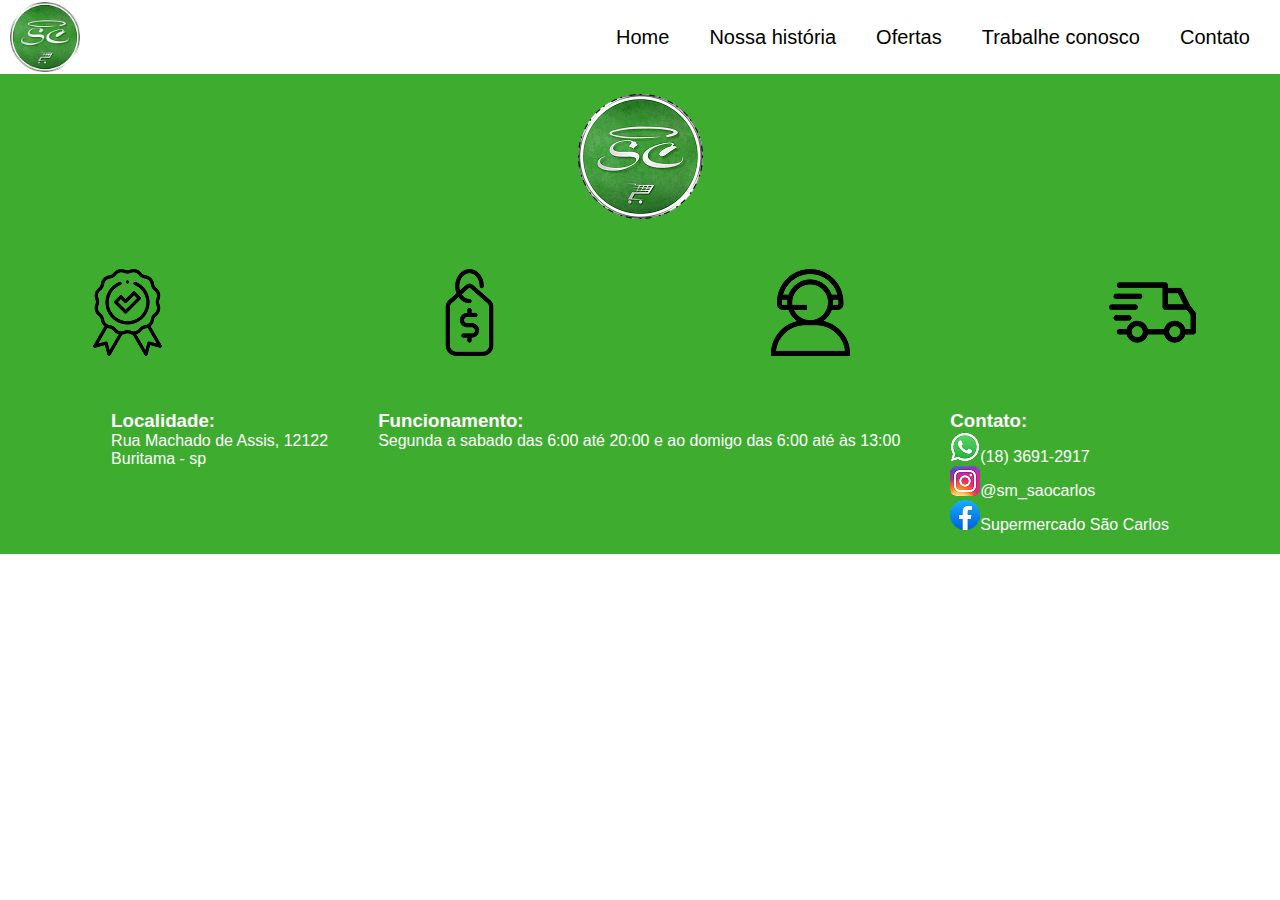
==== contato.html @ 38eae827 "alterações nos diretórios e mudanças no index" ====
<!DOCTYPE html>
<html lang="pt-br">

<head>
  <meta charset="UTF-8">
  <meta name="viewport" content="width=device-width, initial-scale=1.0">
  <title>Supermercado SãoCarlos</title>
  <link rel="stylesheet" href="./style/contato.css">
  <link rel="stylesheet" href="./style/header.css">
  <link rel="stylesheet" href="./style/footer.css">
  <link rel="preconnect" href="https://fonts.googleapis.com">
  <link rel="preconnect" href="https://fonts.gstatic.com" crossorigin>
  <link href="https://fonts.googleapis.com/css2?family=Inter:ital,opsz,wght@0,14..32,100..900;1,14..32,100..900&display=swap" rel="stylesheet">
</head>

<body>
  <header>
    <img src="./imagens/index/logo.png" alt="iconemercado">
    <nav>
      <ul>
        <li><a href="./index.html">Home</a></li>
        <li><a href="./nossahistoria.html">Nossa história</a></li>
        <li><a href="./ofertas.html">Ofertas</a></li>
        <li><a href="./trabalheconosco.html">Trabalhe conosco</a></li>
        <li><a href="./contato.html">Contato</a></li>
      </ul>
    </nav>
  </header>
  <main>

  </main>

  <footer>
    <div class="iconmercado">
      <img src="./imagens/index/mercadoiconfooter.png" alt="">
    </div>
    <div class="iconsfooter">
      <img src="./imagens/index/iconfooter1.png" alt="">
      <img src="./imagens/index/iconfooter2.png" alt="">
      <img src="./imagens/index/iconfooter3.png" alt="">
      <img src="./imagens/index/iconfooter4.png" alt="">
    </div>
    <div class="descricaofooter">
      <div class="localidade">
        <h3>Localidade:</h3>
        <p>Rua Machado de Assis, 12122 <br> Buritama - sp </p>
      </div>
      <div class="funcionamento">
        <h3>Funcionamento:</h3>
        <p>Segunda a sabado das 6:00 até 20:00 e ao domigo das 6:00 até às 13:00</p>
      </div>
      <div class="contato">
        <h3>Contato:</h3>
        <p><img src="./imagens/index/whatsappiconfooter.png" alt="">(18) 3691-2917</p>
        <p><img src="./imagens/index/instagramiconfooter.png" alt=""><a href="https://www.instagram.com/sm_saocarlos/">@sm_saocarlos</a></p>
        <p><img src="./imagens/index/facebookiconfooter.png" alt=""><a href="https://www.facebook.com/smsaocarlos/?locale=pt_BR">Supermercado São Carlos</a></p>
      </div>
    </div>
  </footer>
</body>

</html>
---- style/header.css ----
* {
  margin: 0;
  padding: 0;
  box-sizing: border-box;
  font-family: "Segoe UI", Arial, sans-serif;
}

header {
  display: flex;
  justify-content: space-between;
  align-items: center;
  padding: 2px 10px;
}

header ul {
  list-style: none;
  display: flex;
}

header img {
  width: 70px;
  height: 70px;
}

header a {
  color: black;
  font-size: 15pt;
  text-decoration: none;
  padding: 20px;
}
header a:hover {
  border-bottom: 6px solid #3ead2f;
}
---- style/footer.css ----
* {
  margin: 0;
  padding: 0;
  box-sizing: border-box;
  font-family: "Segoe UI", Arial, sans-serif;
}

footer {
  background-color: #3ead2f;
  padding: 20px;
}

.iconmercado img {
  margin: auto;
  display: block;
}

.iconsfooter {
  text-align: center;
  margin: 50px 0px;
}

.iconsfooter img:not(:last-child) {
  margin-right: 250px;
}

.descricaofooter {
  display: flex;
  justify-content: center;
  color: white;
}

.descricaofooter div:not(:last-child) {
  margin-right: 50px;
}

.descricaofooter a {
  text-decoration: none;
  color: white;
}
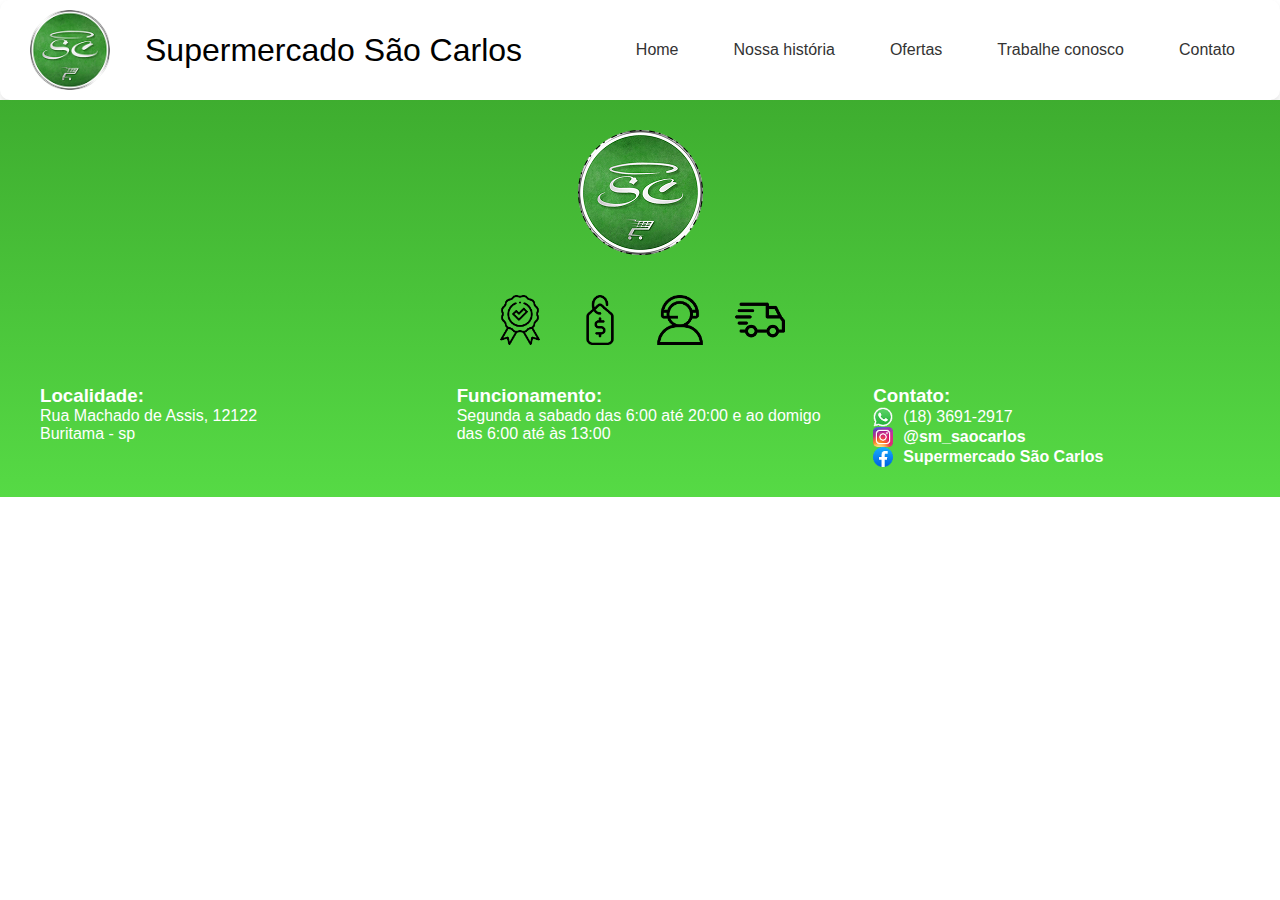
==== commit bf7652bf: "css form, favicon, h1 header" ====
--- a/contato.html
+++ b/contato.html
@@ -5,6 +5,7 @@
   <meta charset="UTF-8">
   <meta name="viewport" content="width=device-width, initial-scale=1.0">
   <title>Supermercado SãoCarlos</title>
+  <link rel="shortcut icon" href="./imagens/index/favicon-32x32.png" type="image/x-icon">
   <link rel="stylesheet" href="./style/contato.css">
   <link rel="stylesheet" href="./style/header.css">
   <link rel="stylesheet" href="./style/footer.css">
@@ -15,7 +16,10 @@
 
 <body>
   <header>
-    <img src="./imagens/index/logo.png" alt="iconemercado">
+    <div>
+      <img src="./imagens/index/logo.png" alt="Ícone Mercado">
+      <h1>Supermercado São Carlos</h1>
+    </div>
     <nav>
       <ul>
         <li><a href="./index.html">Home</a></li>
--- a/style/header.css
+++ b/style/header.css
@@ -5,29 +5,54 @@
   font-family: "Segoe UI", Arial, sans-serif;
 }
 
+header h1 {
+  font-weight: normal;
+}
+
 header {
   display: flex;
   justify-content: space-between;
   align-items: center;
-  padding: 2px 10px;
+  background: #fff;
+  padding: 10px 30px;
+  box-shadow: 0px 4px 6px rgba(0, 0, 0, 0.1);
+  border-radius: 10px;
 }
 
-header ul {
-  list-style: none;
+header > div {
   display: flex;
+  align-items: center;
+  gap: 35px;
 }
 
 header img {
-  width: 70px;
-  height: 70px;
+  width: 80px;
+  height: auto;
+}
+
+header nav ul {
+  list-style: none;
+  display: flex;
+  gap: 25px;
+  padding: 0;
+  margin: 0;
+}
+
+header nav ul li {
+  display: inline;
 }
 
 header a {
-  color: black;
-  font-size: 15pt;
+  font-family: "Poppins", sans-serif;
+  color: #333;
+  font-size: 16px;
   text-decoration: none;
-  padding: 20px;
+  font-weight: 500;
+  padding: 10px 15px;
+  transition: all 0.3s ease;
 }
+
 header a:hover {
-  border-bottom: 6px solid #3ead2f;
+  color: #3ead2f;
+  border-bottom: 3px solid #3ead2f;
 }
--- a/style/footer.css
+++ b/style/footer.css
@@ -6,35 +6,80 @@
 }
 
 footer {
-  background-color: #3ead2f;
-  padding: 20px;
+  background-image: linear-gradient(180deg, #3ead2f, #56da45);
+  padding: 30px 15px;
+  text-align: center;
+  color: white;
 }
 
 .iconmercado img {
-  margin: auto;
   display: block;
+  margin: 0 auto;
+  max-width: 150px;
 }
 
 .iconsfooter {
-  text-align: center;
-  margin: 50px 0px;
+  display: flex;
+  justify-content: center;
+  gap: 30px;
+  margin: 40px 0;
 }
 
-.iconsfooter img:not(:last-child) {
-  margin-right: 250px;
+.iconsfooter img {
+  max-width: 50px;
+  height: auto;
 }
 
 .descricaofooter {
   display: flex;
   justify-content: center;
-  color: white;
+  gap: 50px;
+  flex-wrap: wrap;
+  text-align: left;
+  max-width: 1200px;
+  margin: auto;
 }
 
-.descricaofooter div:not(:last-child) {
-  margin-right: 50px;
+.descricaofooter div {
+  flex: 1;
+  min-width: 250px;
+}
+
+.contato p {
+  display: flex;
+  align-items: center;
+  gap: 10px;
+}
+
+.contato img {
+  width: 20px;
+  height: 20px;
 }
 
 .descricaofooter a {
   text-decoration: none;
   color: white;
+  font-weight: bold;
+  transition: color 0.3s ease;
 }
+
+.descricaofooter a:hover {
+  color: #d9ffb3;
+}
+
+/* Responsividade */
+@media (max-width: 768px) {
+  .iconsfooter {
+    flex-wrap: wrap;
+    gap: 15px;
+  }
+
+  .descricaofooter {
+    flex-direction: column;
+    text-align: center;
+  }
+
+  .contato p {
+    justify-content: center;
+  }
+}
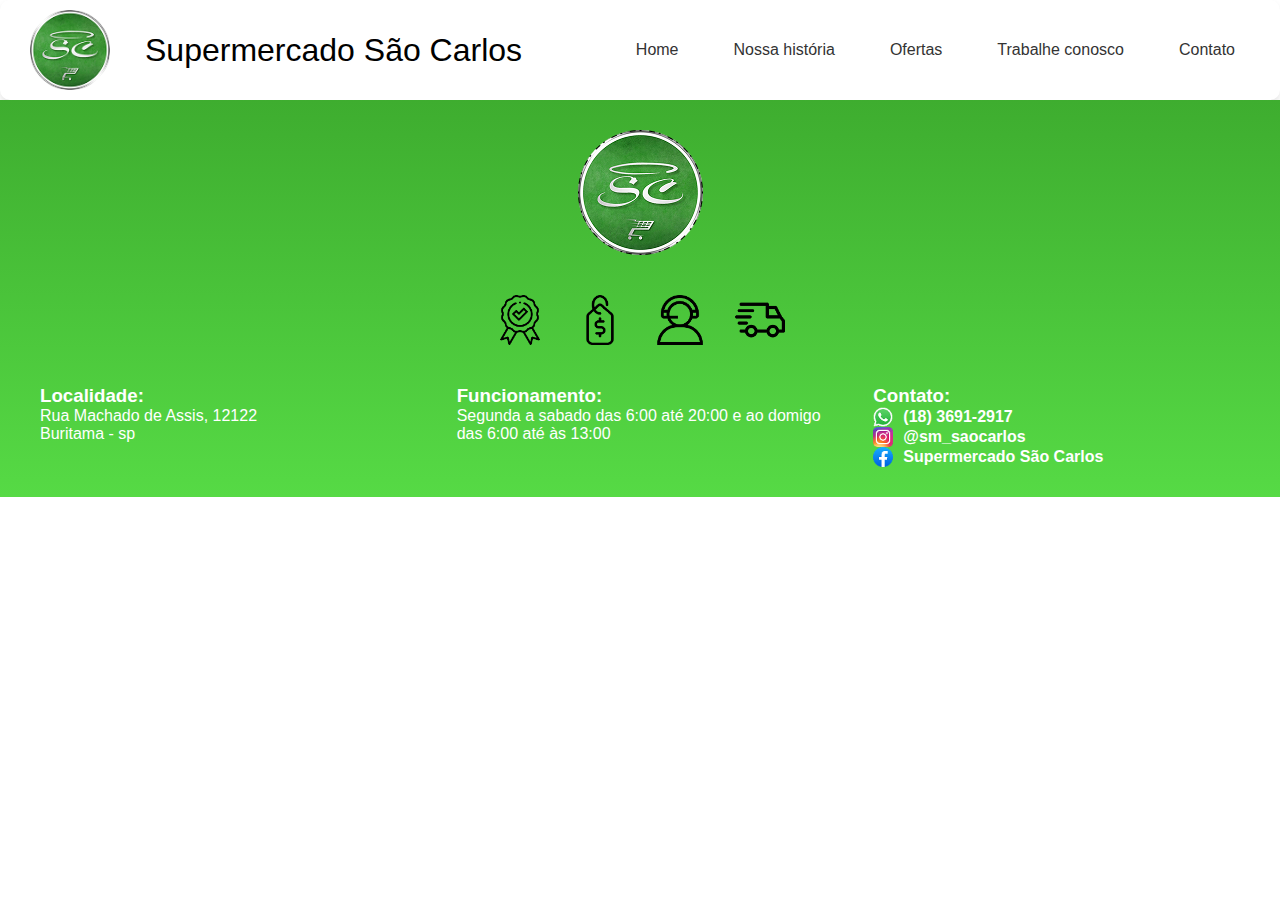
==== commit 24ea61d8: "alterações form" ====
--- a/contato.html
+++ b/contato.html
@@ -55,9 +55,9 @@
       </div>
       <div class="contato">
         <h3>Contato:</h3>
-        <p><img src="./imagens/index/whatsappiconfooter.png" alt="">(18) 3691-2917</p>
-        <p><img src="./imagens/index/instagramiconfooter.png" alt=""><a href="https://www.instagram.com/sm_saocarlos/">@sm_saocarlos</a></p>
-        <p><img src="./imagens/index/facebookiconfooter.png" alt=""><a href="https://www.facebook.com/smsaocarlos/?locale=pt_BR">Supermercado São Carlos</a></p>
+        <p><img src="./imagens/index/whatsappiconfooter.png" alt=""><a href="https://api.whatsapp.com/send?phone=5518997051341&fbclid=PAZXh0bgNhZW0CMTEAAaekHLdDjtzJI38Xe-IL_SXYVoXE7wf2CkDPJECx8FIV-pn25-tVC2x2Tr2cNw_aem_jY1r-ckRBimzmZkBowSXOA" target="_blank">(18) 3691-2917</a></p>
+        <p><img src="./imagens/index/instagramiconfooter.png" alt=""><a href="https://www.instagram.com/sm_saocarlos/" target="_blank">@sm_saocarlos</a></p>
+        <p><img src="./imagens/index/facebookiconfooter.png" alt=""><a href="https://www.facebook.com/smsaocarlos/?locale=pt_BR" target="_blank">Supermercado São Carlos</a></p>
       </div>
     </div>
   </footer>
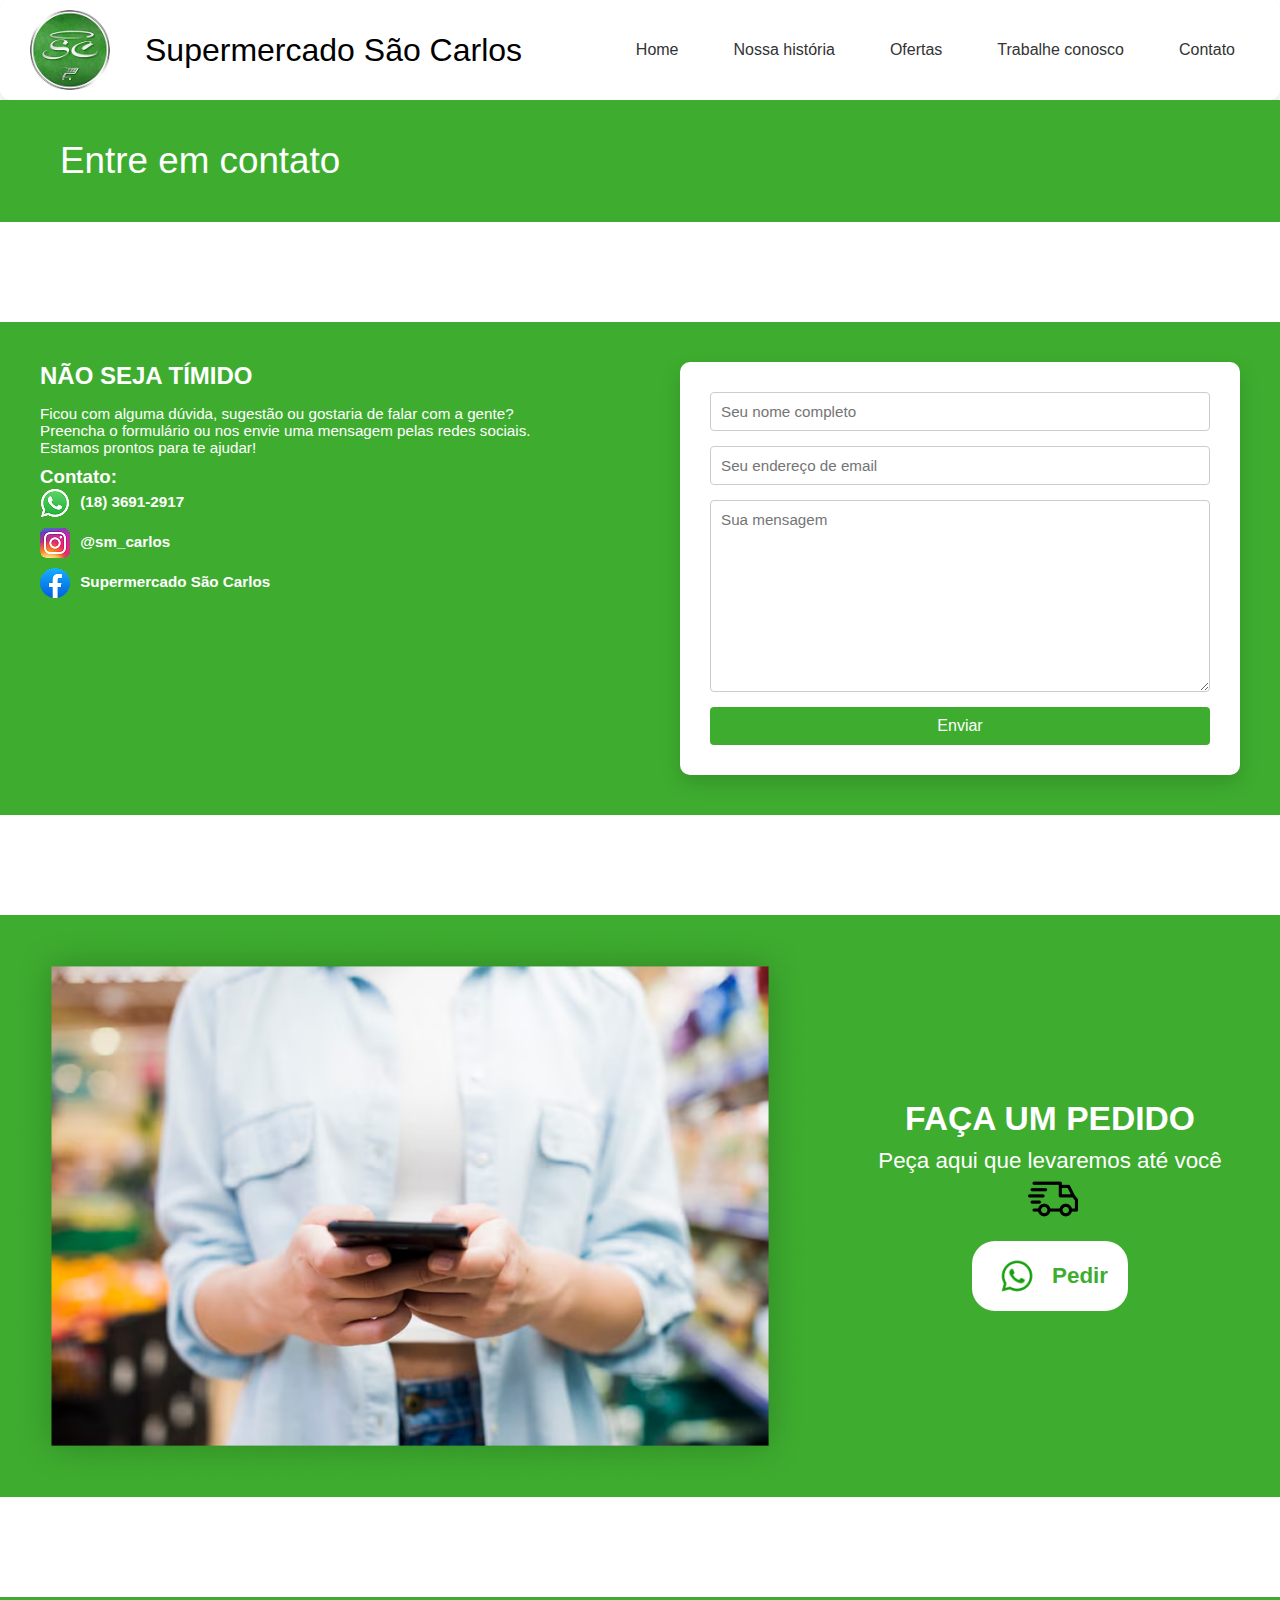
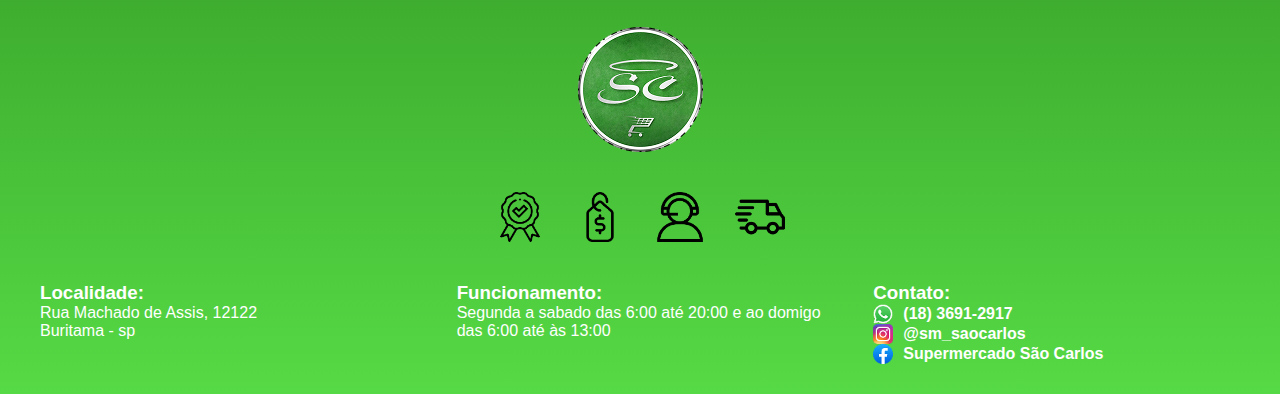
==== commit ad79c639: "pagina contato" ====
--- a/contato.html
+++ b/contato.html
@@ -31,7 +31,47 @@
     </nav>
   </header>
   <main>
+    <h1>Entre em contato</h1>
 
+    <!-- BLOCO 1: Contato e Formulário -->
+    <section class="formscontato">
+      <!-- Esquerda: Texto -->
+      <div class="texto-contato">
+        <h2>NÃO SEJA TÍMIDO</h2>
+        <p>
+          Ficou com alguma dúvida, sugestão ou gostaria de falar com a gente?<br>
+          Preencha o formulário ou nos envie uma mensagem pelas redes sociais.<br>
+          Estamos prontos para te ajudar!
+        </p>
+        <h3>Contato:</h3>
+        <p><a href="https://api.whatsapp.com/send?phone=5518997051341&fbclid=PAZXh0bgNhZW0CMTEAAaekHLdDjtzJI38Xe-IL_SXYVoXE7wf2CkDPJECx8FIV-pn25-tVC2x2Tr2cNw_aem_jY1r-ckRBimzmZkBowSXOA" target="_blank"><img src="./imagens/index/whatsappiconfooter.png" alt=""> (18) 3691-2917</a></p>
+        <p><a href="https://www.instagram.com/sm_saocarlos/" target="_blank"><img src="./imagens/index/instagramiconfooter.png" alt=""> @sm_carlos</a></p>
+        <p><a href="https://www.facebook.com/smsaocarlos/?locale=pt_BR" target="_blank"><img src="./imagens/index/facebookiconfooter.png" alt=""> Supermercado São Carlos</a></p>
+      </div>
+
+      <!-- Direita: Formulário -->
+      <form action="" method="GET" autocomplete="on">
+        <input type="text" placeholder="Seu nome completo">
+        <input type="email" placeholder="Seu endereço de email">
+        <textarea name="mensagem" id="mensagem" cols="30" rows="10" placeholder="Sua mensagem"></textarea>
+        <input type="submit" value="Enviar">
+      </form>
+    </section>
+
+    <!-- BLOCO 2: Pedido e imagem -->
+    <section class="pedido-contato">
+      <!-- Esquerda: imagem -->
+      <div class="imagem-pedido">
+        <img src="./imagens/imagemcontato.png" alt="">
+      </div>
+
+      <!-- Direita: pedido e botão -->
+      <div class="bloco-pedido">
+        <h2>FAÇA UM PEDIDO</h2>
+        <p>Peça aqui que levaremos até você <img src="./imagens/index/image4.png" alt=""></p>
+        <a href="https://api.whatsapp.com/send?phone=5518997051341&" target="_blank"><img src="./imagens/wppcontato.png" alt=""> Pedir</a>
+      </div>
+    </section>
   </main>
 
   <footer>
--- a/style/contato.css
+++ b/style/contato.css
@@ -0,0 +1,148 @@
+main > h1 {
+  background-color: #3ead2f;
+  color: white;
+  padding: 40px 60px;
+  font-size: 2.3rem;
+  font-weight: normal;
+  margin-bottom: 100px;
+}
+
+/* ===== BLOCO 1: CONTATO ===== */
+.formscontato {
+  display: grid;
+  grid-template-columns: 1fr 1fr;
+  background-color: #3ead2f;
+  color: white;
+  margin-bottom: 100px;
+}
+
+.texto-contato {
+  padding: 40px;
+}
+
+.texto-contato h2 {
+  font-size: 1.5rem;
+  margin-bottom: 15px;
+}
+
+.texto-contato p {
+  margin-bottom: 10px;
+  font-size: 0.95rem;
+}
+
+.texto-contato a {
+  text-decoration: none;
+  color: white;
+  font-weight: bold;
+  transition: color 0.3s ease;
+}
+
+.texto-contato p img {
+  vertical-align: middle;
+  margin-right: 6px;
+}
+
+.formscontato form {
+  background-color: white;
+  margin: 40px;
+  padding: 30px;
+  border-radius: 10px;
+  box-shadow: 0 8px 20px rgba(0, 0, 0, 0.15);
+  display: flex;
+  flex-direction: column;
+  gap: 15px;
+}
+
+.formscontato form input,
+.formscontato form textarea {
+  padding: 10px;
+  border: 1px solid #ccc;
+  border-radius: 4px;
+  font-size: 0.95rem;
+  resize: vertical;
+}
+
+.formscontato form input[type="submit"] {
+  background-color: #3ead2f;
+  color: white;
+  border: none;
+  padding: 10px;
+  font-size: 1rem;
+  cursor: pointer;
+  border-radius: 4px;
+}
+
+.formscontato form input[type="submit"]:hover {
+  background-color: #36963a;
+}
+
+/* ===== BLOCO 2: PEDIDO ===== */
+.pedido-contato {
+  display: grid;
+  grid-template-columns: 1fr 1fr;
+  margin-bottom: 100px;
+}
+
+.imagem-pedido {
+  background-color: #3ead2f;
+  padding: 10px;
+}
+
+.imagem-pedido img {
+  width: 800px;
+  height: auto;
+  display: block;
+}
+
+.bloco-pedido {
+  background-color: #3ead2f;
+  color: white;
+  padding: 40px;
+  display: flex;
+  flex-direction: column;
+  justify-content: center;
+  align-items: center;
+  text-align: center;
+}
+
+.bloco-pedido h2 {
+  font-size: 2.1rem;
+  margin-bottom: 10px;
+}
+
+.bloco-pedido p {
+  font-size: 1.4rem;
+  margin-bottom: 15px;
+}
+
+.bloco-pedido p img {
+  width: 50px;
+  height: 50px;
+  vertical-align: middle;
+  margin-left: 5px;
+}
+
+.bloco-pedido a {
+  background-color: white;
+  border: 2px solid #3ead2f;
+  color: #3ead2f;
+  padding: 10px 20px;
+  font-size: 1.4rem;
+  font-weight: bold;
+  border-radius: 25px;
+  text-decoration: none;
+  display: inline-flex;
+  align-items: center;
+  gap: 10px;
+  transition: 0.3s ease;
+}
+
+.bloco-pedido a:hover {
+  background-color: #3ead2f;
+  color: white;
+}
+
+.bloco-pedido a img {
+  width: 50px;
+  height: 50px;
+}
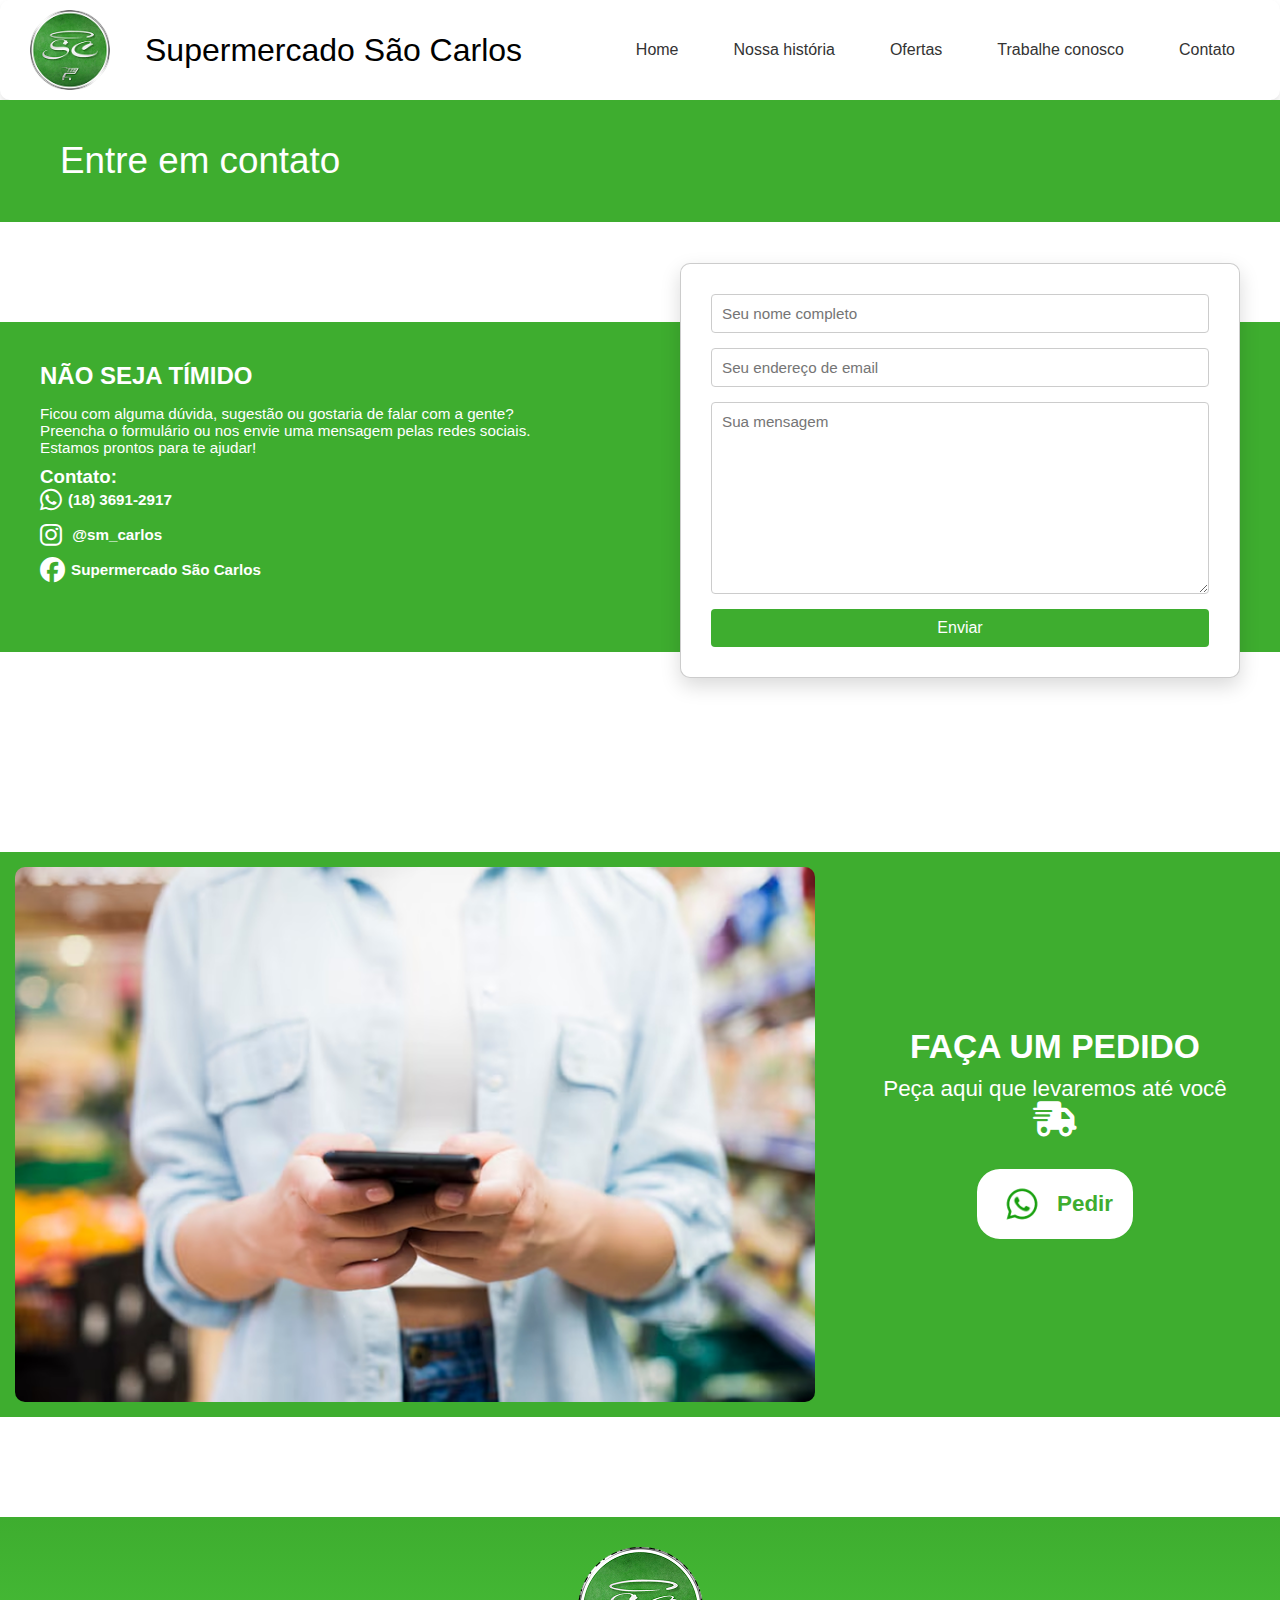
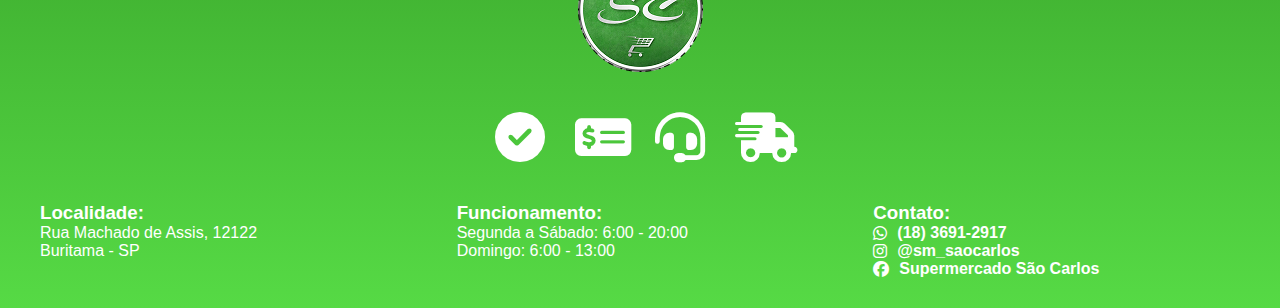
==== commit cf6be6ee: "icons padronizados" ====
--- a/contato.html
+++ b/contato.html
@@ -12,6 +12,7 @@
   <link rel="preconnect" href="https://fonts.googleapis.com">
   <link rel="preconnect" href="https://fonts.gstatic.com" crossorigin>
   <link href="https://fonts.googleapis.com/css2?family=Inter:ital,opsz,wght@0,14..32,100..900;1,14..32,100..900&display=swap" rel="stylesheet">
+  <link rel="stylesheet" href="https://cdnjs.cloudflare.com/ajax/libs/font-awesome/6.5.0/css/all.min.css">
 </head>
 
 <body>
@@ -44,9 +45,9 @@
           Estamos prontos para te ajudar!
         </p>
         <h3>Contato:</h3>
-        <p><a href="https://api.whatsapp.com/send?phone=5518997051341&fbclid=PAZXh0bgNhZW0CMTEAAaekHLdDjtzJI38Xe-IL_SXYVoXE7wf2CkDPJECx8FIV-pn25-tVC2x2Tr2cNw_aem_jY1r-ckRBimzmZkBowSXOA" target="_blank"><img src="./imagens/index/whatsappiconfooter.png" alt=""> (18) 3691-2917</a></p>
-        <p><a href="https://www.instagram.com/sm_saocarlos/" target="_blank"><img src="./imagens/index/instagramiconfooter.png" alt=""> @sm_carlos</a></p>
-        <p><a href="https://www.facebook.com/smsaocarlos/?locale=pt_BR" target="_blank"><img src="./imagens/index/facebookiconfooter.png" alt=""> Supermercado São Carlos</a></p>
+        <p><a href="https://api.whatsapp.com/send?phone=5518997051341&fbclid=PAZXh0bgNhZW0CMTEAAaekHLdDjtzJI38Xe-IL_SXYVoXE7wf2CkDPJECx8FIV-pn25-tVC2x2Tr2cNw_aem_jY1r-ckRBimzmZkBowSXOA" target="_blank"><i class="fa-brands fa-whatsapp"></i>(18) 3691-2917</a></p>
+        <p><a href="https://www.instagram.com/sm_saocarlos/" target="_blank"><i class="fa-brands fa-instagram"></i> @sm_carlos</a></p>
+        <p><a href="https://www.facebook.com/smsaocarlos/?locale=pt_BR" target="_blank"><i class="fa-brands fa-facebook"></i>Supermercado São Carlos</a></p>
       </div>
 
       <!-- Direita: Formulário -->
@@ -68,7 +69,7 @@
       <!-- Direita: pedido e botão -->
       <div class="bloco-pedido">
         <h2>FAÇA UM PEDIDO</h2>
-        <p>Peça aqui que levaremos até você <img src="./imagens/index/image4.png" alt=""></p>
+        <p>Peça aqui que levaremos até você <i class="fa-solid fa-truck-fast"></i></p>
         <a href="https://api.whatsapp.com/send?phone=5518997051341&" target="_blank"><img src="./imagens/wppcontato.png" alt=""> Pedir</a>
       </div>
     </section>
@@ -76,28 +77,37 @@
 
   <footer>
     <div class="iconmercado">
-      <img src="./imagens/index/mercadoiconfooter.png" alt="">
+      <img src="./imagens/index/mercadoiconfooter.png" alt="Logo do Mercado">
     </div>
     <div class="iconsfooter">
-      <img src="./imagens/index/iconfooter1.png" alt="">
-      <img src="./imagens/index/iconfooter2.png" alt="">
-      <img src="./imagens/index/iconfooter3.png" alt="">
-      <img src="./imagens/index/iconfooter4.png" alt="">
+      <i class="fa-solid fa-circle-check"></i>
+      <i class="fa-solid fa-money-check-dollar"></i>
+      <i class="fa-solid fa-headset"></i>
+      <i class="fa-solid fa-truck-fast"></i>
     </div>
     <div class="descricaofooter">
       <div class="localidade">
         <h3>Localidade:</h3>
-        <p>Rua Machado de Assis, 12122 <br> Buritama - sp </p>
+        <p>Rua Machado de Assis, 12122 <br> Buritama - SP</p>
       </div>
       <div class="funcionamento">
         <h3>Funcionamento:</h3>
-        <p>Segunda a sabado das 6:00 até 20:00 e ao domigo das 6:00 até às 13:00</p>
+        <p>Segunda a Sábado: 6:00 - 20:00 <br> Domingo: 6:00 - 13:00</p>
       </div>
       <div class="contato">
         <h3>Contato:</h3>
-        <p><img src="./imagens/index/whatsappiconfooter.png" alt=""><a href="https://api.whatsapp.com/send?phone=5518997051341&fbclid=PAZXh0bgNhZW0CMTEAAaekHLdDjtzJI38Xe-IL_SXYVoXE7wf2CkDPJECx8FIV-pn25-tVC2x2Tr2cNw_aem_jY1r-ckRBimzmZkBowSXOA" target="_blank">(18) 3691-2917</a></p>
-        <p><img src="./imagens/index/instagramiconfooter.png" alt=""><a href="https://www.instagram.com/sm_saocarlos/" target="_blank">@sm_saocarlos</a></p>
-        <p><img src="./imagens/index/facebookiconfooter.png" alt=""><a href="https://www.facebook.com/smsaocarlos/?locale=pt_BR" target="_blank">Supermercado São Carlos</a></p>
+        <p>
+          <i class="fa-brands fa-whatsapp"></i>
+          <a href="https://api.whatsapp.com/send?phone=5518997051341&fbclid=PAZXh0bgNhZW0CMTEAAaekHLdDjtzJI38Xe-IL_SXYVoXE7wf2CkDPJECx8FIV-pn25-tVC2x2Tr2cNw_aem_jY1r-ckRBimzmZkBowSXOA" target="_blank">(18) 3691-2917</a>
+        </p>
+        <p>
+          <i class="fa-brands fa-instagram"></i>
+          <a href="https://www.instagram.com/sm_saocarlos/" target="_blank">@sm_saocarlos</a>
+        </p>
+        <p>
+          <i class="fa-brands fa-facebook"></i>
+          <a href="https://www.facebook.com/smsaocarlos/?locale=pt_BR" target="_blank">Supermercado São Carlos</a>
+        </p>
       </div>
     </div>
   </footer>
--- a/style/contato.css
+++ b/style/contato.css
@@ -13,7 +13,8 @@
   grid-template-columns: 1fr 1fr;
   background-color: #3ead2f;
   color: white;
-  margin-bottom: 100px;
+  margin-bottom: 200px;
+  max-height: 330px;
 }
 
 .texto-contato {
@@ -37,9 +38,10 @@
   transition: color 0.3s ease;
 }
 
-.texto-contato p img {
+.texto-contato p i {
   vertical-align: middle;
   margin-right: 6px;
+  font-size: 25px;
 }
 
 .formscontato form {
@@ -47,10 +49,13 @@
   margin: 40px;
   padding: 30px;
   border-radius: 10px;
+  border: 1px solid rgba(0, 0, 0, 0.2);
   box-shadow: 0 8px 20px rgba(0, 0, 0, 0.15);
   display: flex;
   flex-direction: column;
   gap: 15px;
+  position: relative;
+  top: -20%;
 }
 
 .formscontato form input,
@@ -78,24 +83,24 @@
 
 /* ===== BLOCO 2: PEDIDO ===== */
 .pedido-contato {
+  background-color: #3ead2f;
   display: grid;
   grid-template-columns: 1fr 1fr;
   margin-bottom: 100px;
 }
 
 .imagem-pedido {
-  background-color: #3ead2f;
-  padding: 10px;
+  padding: 15px;
 }
 
 .imagem-pedido img {
   width: 800px;
   height: auto;
   display: block;
+  border-radius: 10px;
 }
 
 .bloco-pedido {
-  background-color: #3ead2f;
   color: white;
   padding: 40px;
   display: flex;
@@ -115,11 +120,10 @@
   margin-bottom: 15px;
 }
 
-.bloco-pedido p img {
+.bloco-pedido p i {
   width: 50px;
   height: 50px;
-  vertical-align: middle;
-  margin-left: 5px;
+  font-size: 35px;
 }
 
 .bloco-pedido a {
--- a/style/footer.css
+++ b/style/footer.css
@@ -25,9 +25,10 @@
   margin: 40px 0;
 }
 
-.iconsfooter img {
-  max-width: 50px;
-  height: auto;
+.iconsfooter i {
+  width: 50px;
+  height: 50px;
+  font-size: 50px;
 }
 
 .descricaofooter {
@@ -49,11 +50,6 @@
   display: flex;
   align-items: center;
   gap: 10px;
-}
-
-.contato img {
-  width: 20px;
-  height: 20px;
 }
 
 .descricaofooter a {
